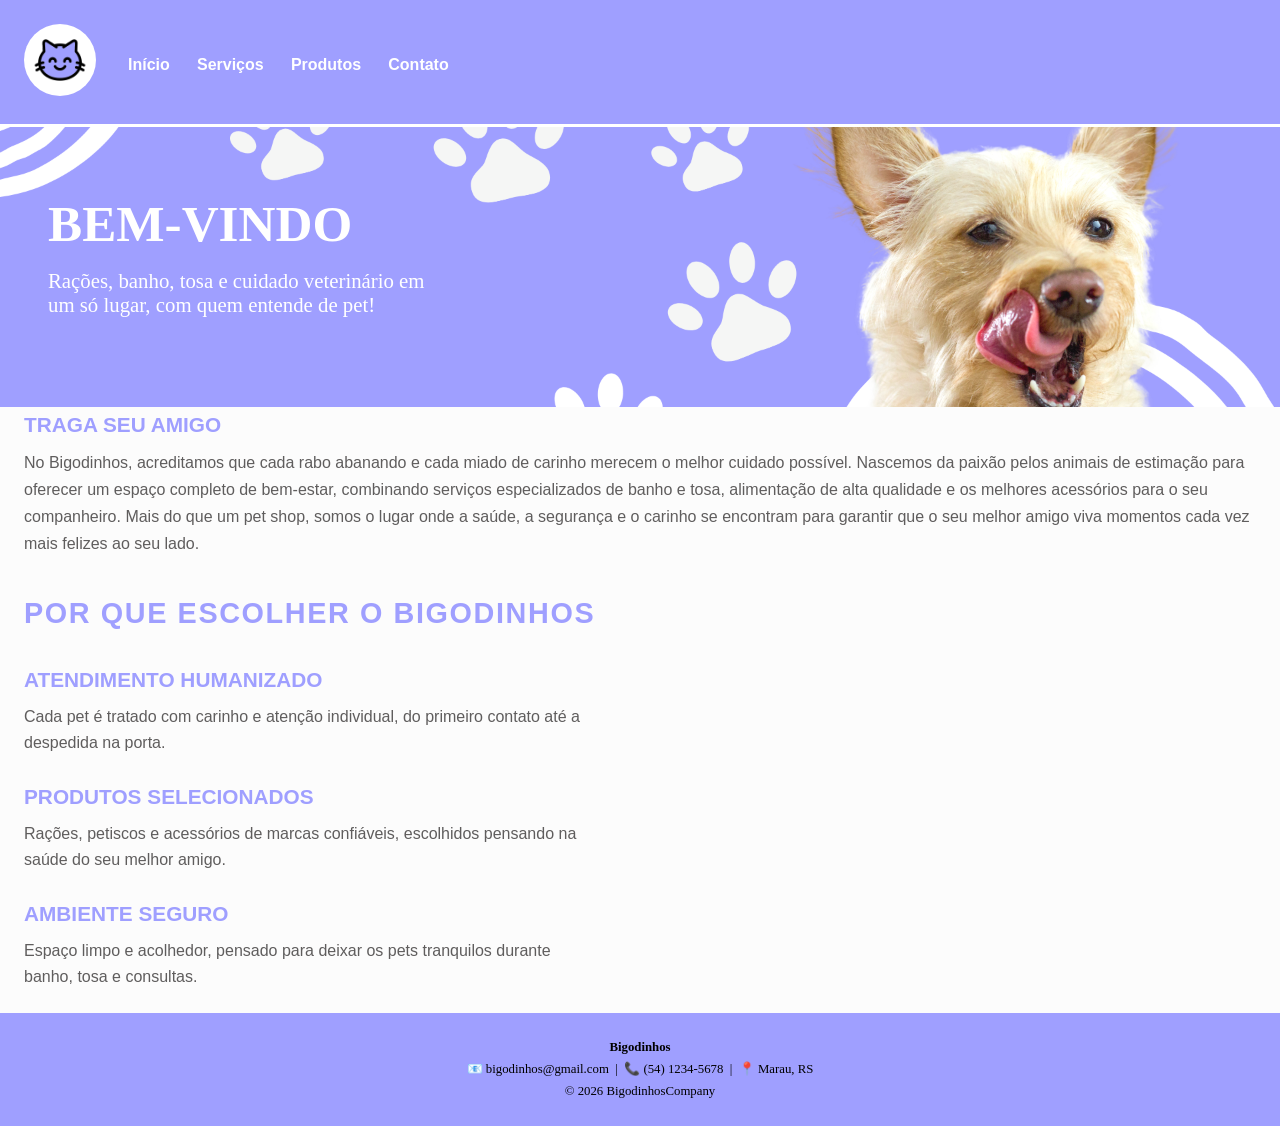
==== index.html @ 8270c91a "Troca secao da equipe por diferenciais da loja" ====
<!DOCTYPE html>
<html lang="pt-br">

<head>
    <meta charset="UTF-8">
    <meta name="viewport" content="width=device-width, initial-scale=1.0">
    <link rel="shortcut icon" href="img/favicon.ico" type="image/x-icon">
    <link rel="stylesheet" href="css/styles.css">
    <title>Bigodinhos</title>
</head>

<body>

    <header>
        <div class="navegacao">
            <a href="index.html"><img src="img/favicon.ico" alt="Bigodinhos" width="100"></a>
            <nav>
                <ul class="links-nav">
                    <li>
                        <a href="index.html">Início</a>
                    </li>
                    <li>
                        <a href="servicos.html">Serviços</a>
                    </li>
                    <li>
                        <a href="produtos.html">Produtos</a>
                    </li>
                    <li>
                        <a href="contato.html">Contato</a>
                    </li>
                </ul>
            </nav>
        </div>
    </header>

    <main>

        <div class="banner">
            <h2>BEM-VINDO</h2>
            <p>Rações, banho, tosa e cuidado veterinário em um só lugar, com quem entende de pet!</p>
        </div>

        <section class="produtos">
            <h3>TRAGA SEU AMIGO</h3>
            <p>
                No Bigodinhos, acreditamos que cada rabo abanando e cada miado de carinho merecem o melhor cuidado
                possível. Nascemos da paixão pelos animais de estimação para oferecer um espaço completo de
                bem-estar, combinando serviços especializados de banho e tosa, alimentação de alta qualidade e os
                melhores acessórios para o seu companheiro. Mais do que um pet shop, somos o lugar onde a saúde, a
                segurança e o carinho se encontram para garantir que o seu melhor amigo viva momentos cada vez mais
                felizes ao seu lado.
            </p>
        </section>

        <section class="produtos">
            <h2>POR QUE ESCOLHER O BIGODINHOS</h2>

            <article>
                <h3>ATENDIMENTO HUMANIZADO</h3>
                <p>
                    Cada pet é tratado com carinho e atenção individual, do primeiro contato até a despedida na
                    porta.
                </p>
            </article>

            <article>
                <h3>PRODUTOS SELECIONADOS</h3>
                <p>
                    Rações, petiscos e acessórios de marcas confiáveis, escolhidos pensando na saúde do seu melhor
                    amigo.
                </p>
            </article>

            <article>
                <h3>AMBIENTE SEGURO</h3>
                <p>
                    Espaço limpo e acolhedor, pensado para deixar os pets tranquilos durante banho, tosa e consultas.
                </p>
            </article>
        </section>

    </main>

    <footer class="rodape">
        <div>
            <p><b>Bigodinhos</b></p>
            <p>📧 bigodinhos@gmail.com &nbsp;|&nbsp; 📞 (54) 1234-5678 &nbsp;|&nbsp; 📍 Marau, RS</p>
            <p>© 2026 BigodinhosCompany</p>
        </div>
    </footer>

</body>
</html>
---- css/styles.css ----
/* Geral */

*, *::before, *::after {
    box-sizing: border-box;
    margin: 0;
    padding: 0;
}

body {
    font-family: 'Poppins', sans-serif;
    background-color: #fcfcfc;
}

header {
    background-color: #9f9fff;
    padding: 1.5rem;
    border-bottom: 0.2rem solid #fff;
}

header img {
    width: 4.5rem;
    border-radius: 50%;
    background: #fff;
    padding: 0.5rem;
}

.navegacao {
    display: flex;
}

.links-nav {
    display: flex;
    list-style: none;
    gap: 1.7rem;
    margin: 2rem 0 0 2rem;
}

.links-nav a {
    color: #fff;
    font-weight: bold;
    text-decoration: none;
}

.banner {
    /* Sai da pasta do CSS e vai para a pasta img */
    background: url("../img/banner.png") center / cover no-repeat;
    padding: 3rem;
    height: 17.5rem;
    color: #fff;
    font-family: Helvetica Neue;
}

.banner h2 {
    font-size: 3.2rem;
    margin: 1.2rem 0 1rem;
}

.banner p {
    font-size: 1.3rem;
    max-width: 25rem;
}

.introducao {
    font-size: 1.8rem;
    font-family: 'Lato', sans-serif;
    font-weight: 700;
    letter-spacing: 0.1rem;
    color: #9f9fff;
    margin: 0 0 1rem 1.5rem;
}

.rodape {
    background-color: #9f9fff;
    padding: 1.5rem;
    text-align: center;
    line-height: 1.7;
    font-size: 0.8rem;
    font-family: 'Playfair Display', serif;
}

/* Produtos, Serviços e Início */

.produtos {
    margin-left: 1.5rem;
    font-size: 1.3rem;
    color: #9f9fff;
    line-height: 1.7;
    font-weight: 540;
}

.produtos li {
    list-style: none;
    margin-bottom: 1rem;
}

.produtos p {
    font-size: 1rem;
    color: #5f5d5d;
}

.produtos img {
    margin-top: 0.5rem;
    border-radius: 0.5rem;
}

.produtos h2 {
    font-size: 1.8rem;
    font-family: 'Lato', sans-serif;
    font-weight: 700;
    letter-spacing: 0.1rem;
    color: #9f9fff;
    margin: 2rem 0 1.5rem;
}

.produtos h3 {
    font-size: 1.3rem;
    color: #9f9fff;
    margin-bottom: 0.4rem;
}

.produtos article {
    margin-bottom: 1.5rem;
    max-width: 35rem;
}

.produtos article p {
    font-size: 1rem;
    color: #5f5d5d;
    line-height: 1.6;
}

.div-servicos {
    display: flex;
    gap: 6rem;
}

.div-servicos p {
    max-width: 22rem;
}

table {
    width: 60%;
    margin-left: 1rem;
}

th {
    background-color: #9f9fff;
    color: #fff;
    padding: 0.5rem;
}

td {
    padding: 0.5rem;
    text-align: center;
    border: 1px solid #9f9fff;
}

/* Contato */

.divisaoformulario {
    border: 0.4rem solid #9f9fff;
    border-radius: 1rem;
    margin-left: 1.5rem;
    max-width: 35rem;
    background-color: #fff;
}

.formulario {
    padding: 1.5rem;
}

.formulario label, .form-group label, .label-block {
    font-weight: 550;
    color: #9f9fff;
}

.formulario :is(input, select, textarea), .form-group select {
    padding: 0.9rem;
    margin-top: 0.3rem;
    border: 0.1rem solid #5f5d5d;
    border-radius: 0.2rem;
    font-family: Helvetica Neue;
    font-size: 1rem;
}

.subtitulo-formulario {
    color: #9f9fff;
}

.botao {
    background: #9b99ea;
    color: #fff;
    border: none;
    border-radius: 1rem;
    padding: 0.8rem 2rem;
    cursor: pointer;
}

/* Celular */
 
@media (max-width: 768px) {
 
    /* Geral */
    img {
        max-width: 100%;
        height: auto;
    }
 
    header {
        padding: 1rem;
    }
 
    header {
        display: flex;
        align-items: center;
        gap: 1rem;
    }
 
    header img {
        width: 3.5rem;
        padding: 0.4rem;
        flex-shrink: 0;
    }
 
    .navegacao {
        flex: 1;
        flex-wrap: nowrap;
        align-items: center;
        gap: 1.2rem;
    }
 
    .links-nav {
        flex-wrap: wrap;
        gap: 0.5rem 1rem;
        margin: 0;
    }
 
    .banner {
        padding: 2rem 1rem;
        background: #9f9fff;
        height: auto;
    }
 
    .banner h2 {
        font-size: 2rem;
        margin: 1rem 0;
    }
 
    .banner p {
        font-size: 1.1rem;
        max-width: 100%;
    }
 
    .introducao {
        font-size: 1.4rem;
        margin: 0 0 1rem 1rem;
    }
 
    .rodape {
        padding: 1rem;
    }
 
    /* Produtos, Serviços e Início */
    .produtos {
        margin-left: 1rem;
        font-size: 1.1rem;
    }

    .produtos h2 {
        font-size: 1.4rem;
        margin: 1.5rem 0 1rem;
    }

    .produtos article {
        max-width: 100%;
    }
 
    .div-servicos {
        flex-direction: column;
        gap: 1.5rem;
        margin-left: 1rem;
        margin-right: 1rem;
    }
 
    .div-servicos p {
        max-width: 100%;
    }
 
    table {
        width: 100%;
        margin-left: 0;
        font-size: 0.85rem;
    }
 
    th, td {
        padding: 0.3rem;
    }
 
    /* Contato */
    .divisaoformulario {
        margin: 0 1rem;
        max-width: 100%;
        border-width: 0.3rem;
    }
 
    .formulario {
        padding: 1rem;
    }
 
    .formulario :is(input:not([type="radio"], [type="checkbox"]), select, textarea),
    .form-group select {
        width: 100%;
        padding: 0.8rem;
    }
 
    .botao {
        width: 100%;
    }

    /* Centralizar*/
    .introducao, .div-servicos{
        text-align: center;
    }

    .introducao {
        margin-left: 0;
    }

    .produtos {
        margin: 0 1rem;
    }

    .produtos article {
        margin-left: auto;
        margin-right: auto;
    }

    .div-servicos {
        align-items: center;
    }

    table {
        margin: 0 auto;
    }
}
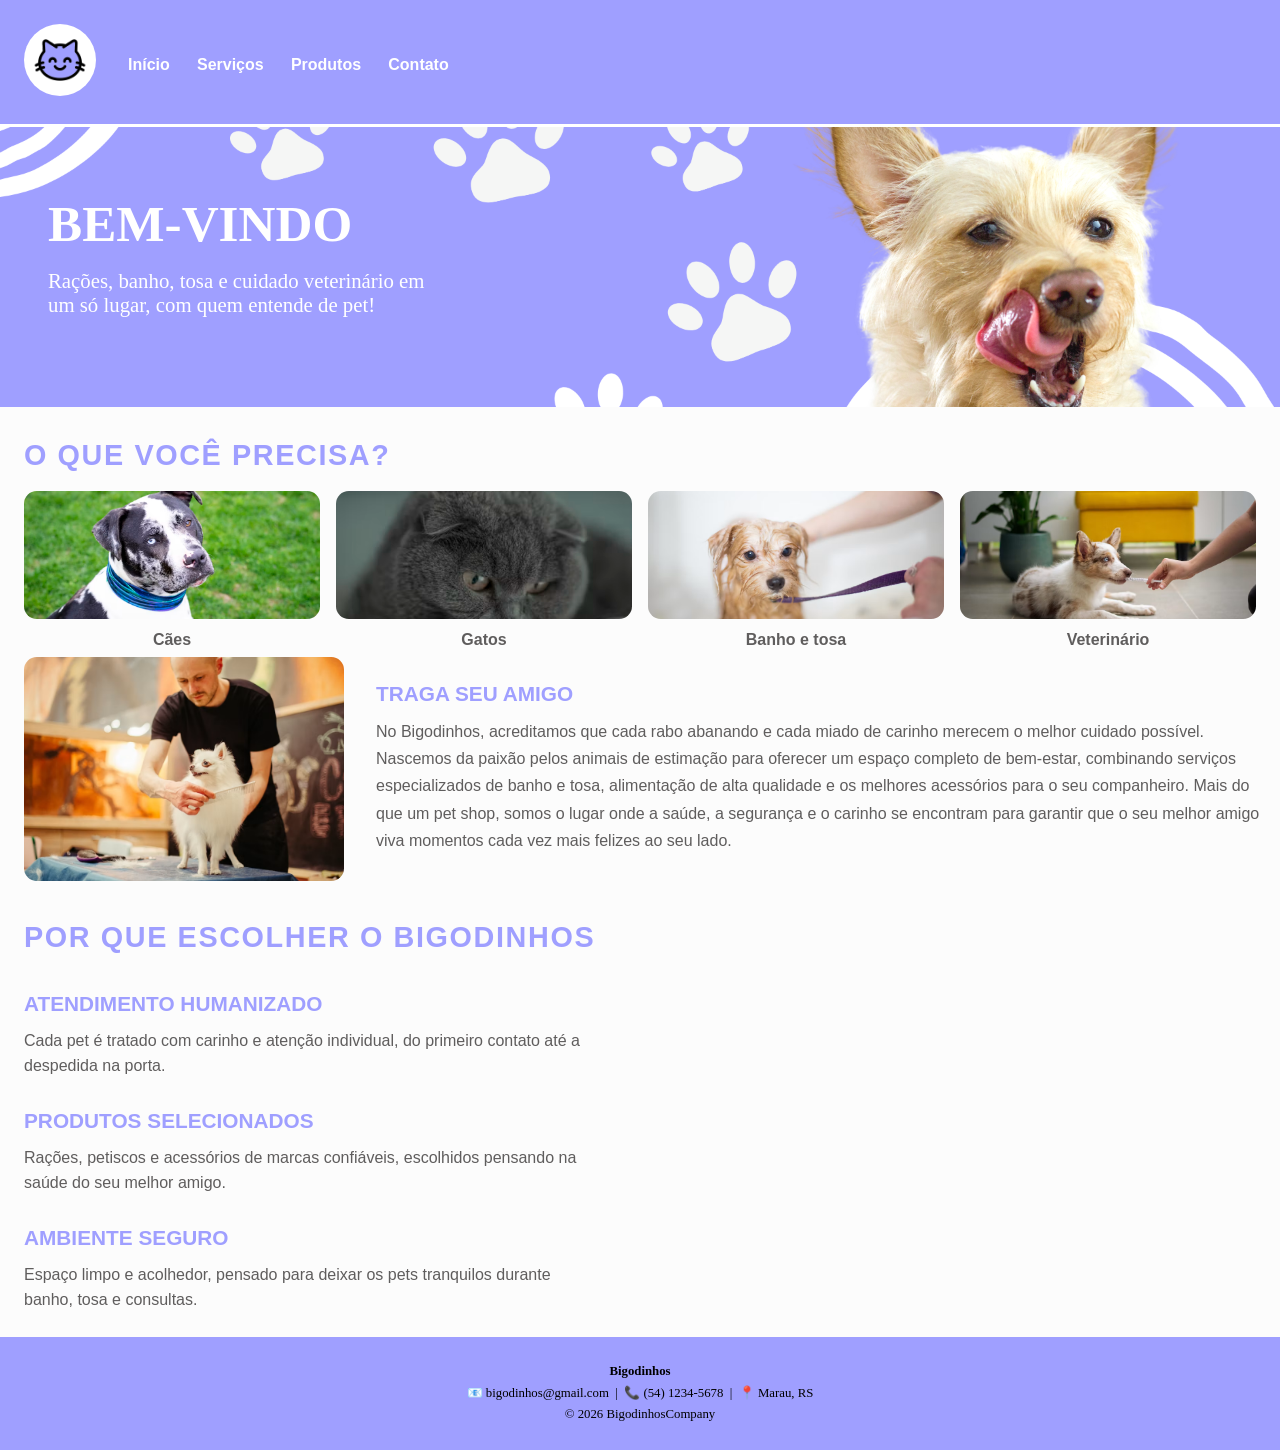
==== commit dec93192: "Adiciona categorias e foto da loja no index" ====
--- a/index.html
+++ b/index.html
@@ -40,16 +40,43 @@
             <p>Rações, banho, tosa e cuidado veterinário em um só lugar, com quem entende de pet!</p>
         </div>
 
+        <section class="categorias">
+            <h2>O QUE VOCÊ PRECISA?</h2>
+            <div class="grade-categorias">
+                <div class="categoria">
+                    <img src="img/categoria-caes.jpg" alt="Cães">
+                    <p>Cães</p>
+                </div>
+                <div class="categoria">
+                    <img src="img/categoria-gatos.jpg" alt="Gatos">
+                    <p>Gatos</p>
+                </div>
+                <div class="categoria">
+                    <img src="img/categoria-banho.jpg" alt="Banho e tosa">
+                    <p>Banho e tosa</p>
+                </div>
+                <div class="categoria">
+                    <img src="img/categoria-vet.jpg" alt="Veterinário">
+                    <p>Veterinário</p>
+                </div>
+            </div>
+        </section>
+
         <section class="produtos">
-            <h3>TRAGA SEU AMIGO</h3>
-            <p>
-                No Bigodinhos, acreditamos que cada rabo abanando e cada miado de carinho merecem o melhor cuidado
-                possível. Nascemos da paixão pelos animais de estimação para oferecer um espaço completo de
-                bem-estar, combinando serviços especializados de banho e tosa, alimentação de alta qualidade e os
-                melhores acessórios para o seu companheiro. Mais do que um pet shop, somos o lugar onde a saúde, a
-                segurança e o carinho se encontram para garantir que o seu melhor amigo viva momentos cada vez mais
-                felizes ao seu lado.
-            </p>
+            <div class="div-loja">
+                <img src="img/loja.jpg" alt="Bigodinhos pet shop">
+                <div>
+                    <h3>TRAGA SEU AMIGO</h3>
+                    <p>
+                        No Bigodinhos, acreditamos que cada rabo abanando e cada miado de carinho merecem o melhor
+                        cuidado possível. Nascemos da paixão pelos animais de estimação para oferecer um espaço
+                        completo de bem-estar, combinando serviços especializados de banho e tosa, alimentação de
+                        alta qualidade e os melhores acessórios para o seu companheiro. Mais do que um pet shop,
+                        somos o lugar onde a saúde, a segurança e o carinho se encontram para garantir que o seu
+                        melhor amigo viva momentos cada vez mais felizes ao seu lado.
+                    </p>
+                </div>
+            </div>
         </section>
 
         <section class="produtos">
--- a/css/styles.css
+++ b/css/styles.css
@@ -78,6 +78,44 @@
     font-family: 'Playfair Display', serif;
 }
 
+/* Categorias */
+
+.categorias {
+    padding: 2rem 1.5rem 0;
+}
+
+.categorias h2 {
+    font-size: 1.8rem;
+    font-family: 'Lato', sans-serif;
+    font-weight: 700;
+    letter-spacing: 0.1rem;
+    color: #9f9fff;
+    margin-bottom: 1.2rem;
+}
+
+.grade-categorias {
+    display: grid;
+    grid-template-columns: repeat(4, 1fr);
+    gap: 1rem;
+}
+
+.categoria {
+    text-align: center;
+}
+
+.categoria img {
+    width: 100%;
+    height: 8rem;
+    object-fit: cover;
+    border-radius: 0.8rem;
+}
+
+.categoria p {
+    margin-top: 0.5rem;
+    font-weight: 700;
+    color: #5f5d5d;
+}
+
 /* Produtos, Serviços e Início */
 
 .produtos {
@@ -127,6 +165,31 @@
     font-size: 1rem;
     color: #5f5d5d;
     line-height: 1.6;
+}
+
+.div-loja {
+    display: flex;
+    align-items: center;
+    gap: 2rem;
+}
+
+.div-loja img {
+    flex: 1;
+    width: 100%;
+    max-width: 20rem;
+    height: 14rem;
+    object-fit: cover;
+    border-radius: 0.8rem;
+}
+
+.div-loja > div {
+    flex: 1;
+}
+
+.div-loja h3 {
+    font-size: 1.3rem;
+    color: #9f9fff;
+    margin-bottom: 0.4rem;
 }
 
 .div-servicos {
@@ -259,6 +322,15 @@
     .rodape {
         padding: 1rem;
     }
+
+    /* Categorias */
+    .categorias {
+        padding: 1.5rem 1rem 0;
+    }
+
+    .grade-categorias {
+        grid-template-columns: repeat(2, 1fr);
+    }
  
     /* Produtos, Serviços e Início */
     .produtos {
@@ -272,6 +344,15 @@
     }
 
     .produtos article {
+        max-width: 100%;
+    }
+
+    .div-loja {
+        flex-direction: column;
+        text-align: center;
+    }
+
+    .div-loja img {
         max-width: 100%;
     }
  
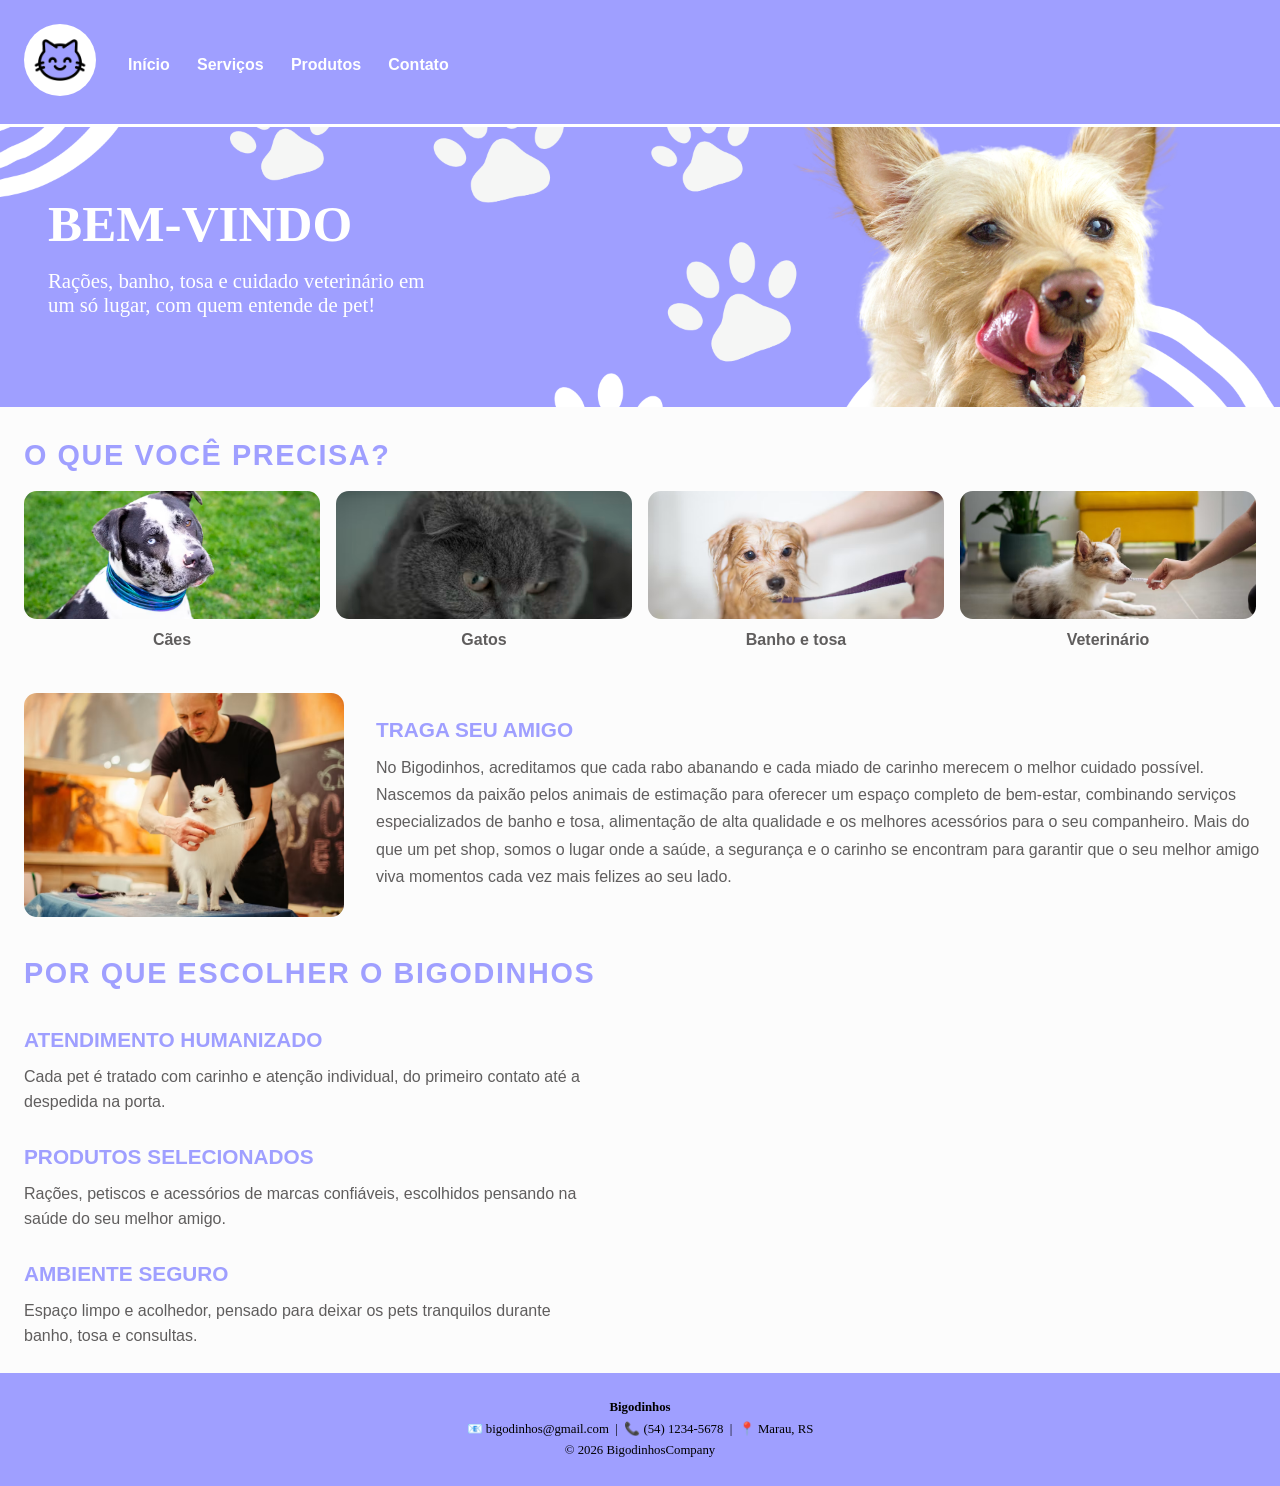
==== commit 152e75e0: "Update index.html" ====
--- a/index.html
+++ b/index.html
@@ -62,6 +62,8 @@
             </div>
         </section>
 
+        <br> <br>
+
         <section class="produtos">
             <div class="div-loja">
                 <img src="img/loja.jpg" alt="Bigodinhos pet shop">
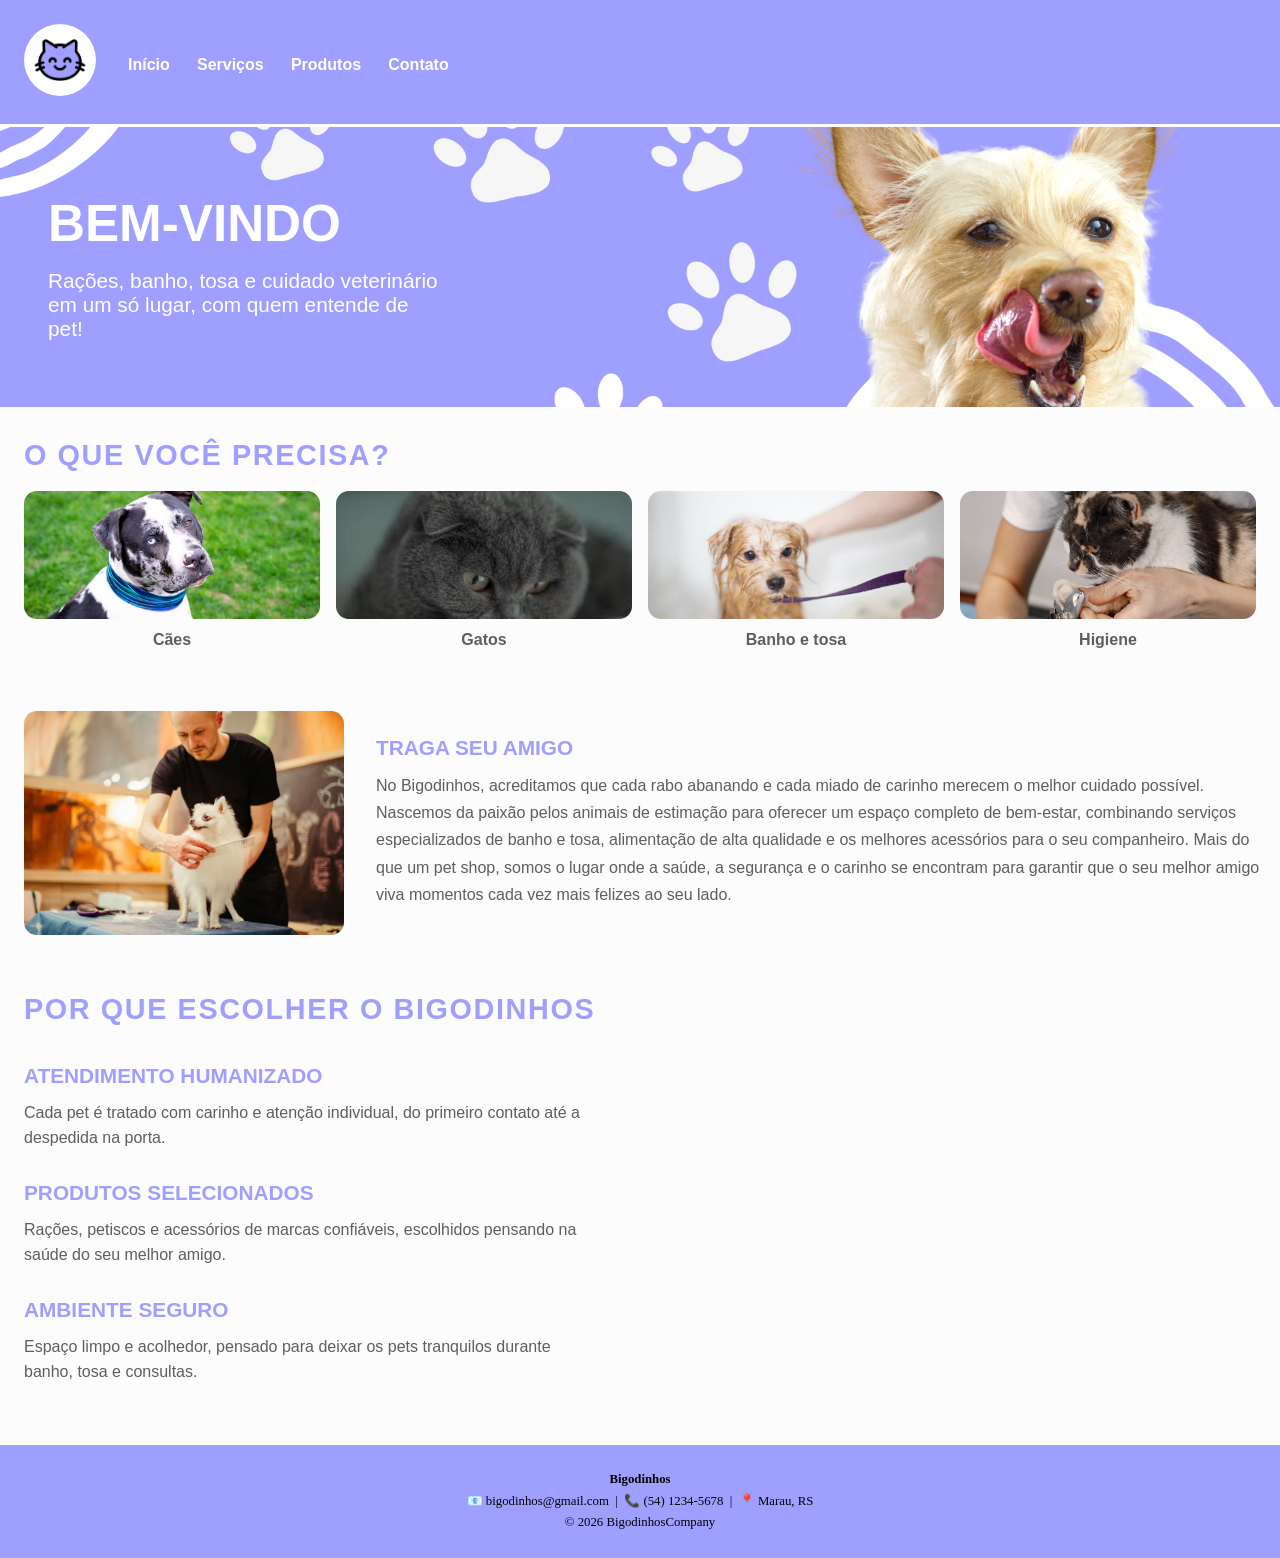
==== commit 9045872a: "aaa" ====
--- a/index.html
+++ b/index.html
@@ -56,13 +56,13 @@
                     <p>Banho e tosa</p>
                 </div>
                 <div class="categoria">
-                    <img src="img/categoria-vet.jpg" alt="Veterinário">
-                    <p>Veterinário</p>
+                    <img src="img/categoria-unhas.jpg" alt="Higiene">
+                    <p>Higiene</p>
                 </div>
             </div>
         </section>
 
-        <br> <br>
+        <br> <br> <br>
 
         <section class="produtos">
             <div class="div-loja">
@@ -81,11 +81,13 @@
             </div>
         </section>
 
+        <br>
+
         <section class="produtos">
             <h2>POR QUE ESCOLHER O BIGODINHOS</h2>
 
             <article>
-                <h3>ATENDIMENTO HUMANIZADO</h3>
+                <h3>ATENDIMENTO HUMANIZADO</h3>               
                 <p>
                     Cada pet é tratado com carinho e atenção individual, do primeiro contato até a despedida na
                     porta.
@@ -108,6 +110,8 @@
             </article>
         </section>
 
+        <br> <br>
+
     </main>
 
     <footer class="rodape">
--- a/css/styles.css
+++ b/css/styles.css
@@ -7,7 +7,7 @@
 }
 
 body {
-    font-family: 'Poppins', sans-serif;
+    font-family: "Helvetica Neue", Helvetica, Arial, sans-serif;
     background-color: #fcfcfc;
 }
 
@@ -47,7 +47,8 @@
     padding: 3rem;
     height: 17.5rem;
     color: #fff;
-    font-family: Helvetica Neue;
+    font-family: 'Urbanist', sans-serif;
+;;
 }
 
 .banner h2 {
@@ -222,7 +223,7 @@
 
 .divisaoformulario {
     border: 0.4rem solid #9f9fff;
-    border-radius: 1rem;
+    border-radius: 0.7rem;
     margin-left: 1.5rem;
     max-width: 35rem;
     background-color: #fff;
@@ -238,7 +239,7 @@
 }
 
 .formulario :is(input, select, textarea), .form-group select {
-    padding: 0.9rem;
+    padding: 1rem;
     margin-top: 0.3rem;
     border: 0.1rem solid #5f5d5d;
     border-radius: 0.2rem;
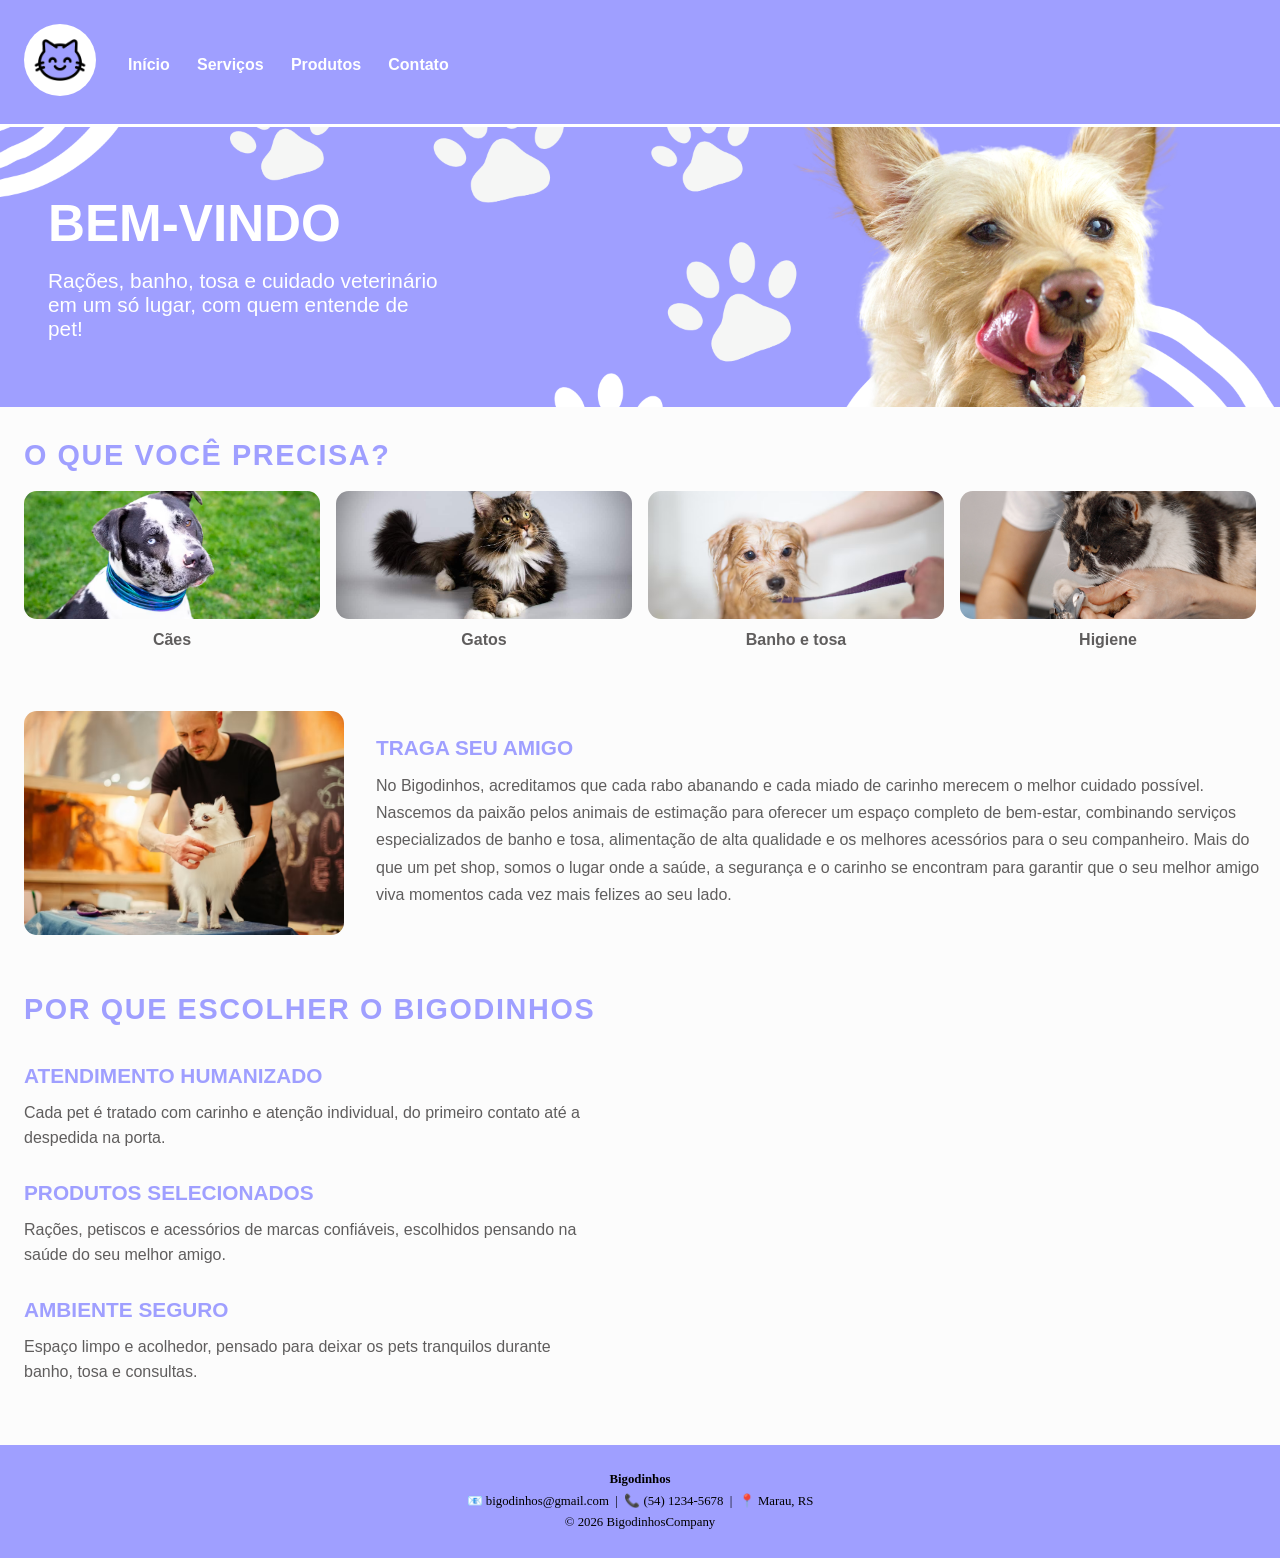
==== commit bdfd7c20: "7 gatooo" ====
--- a/index.html
+++ b/index.html
@@ -48,7 +48,7 @@
                     <p>Cães</p>
                 </div>
                 <div class="categoria">
-                    <img src="img/categoria-gatos.jpg" alt="Gatos">
+                    <img src="img/gatooo.jpg" alt="Gatos">
                     <p>Gatos</p>
                 </div>
                 <div class="categoria">
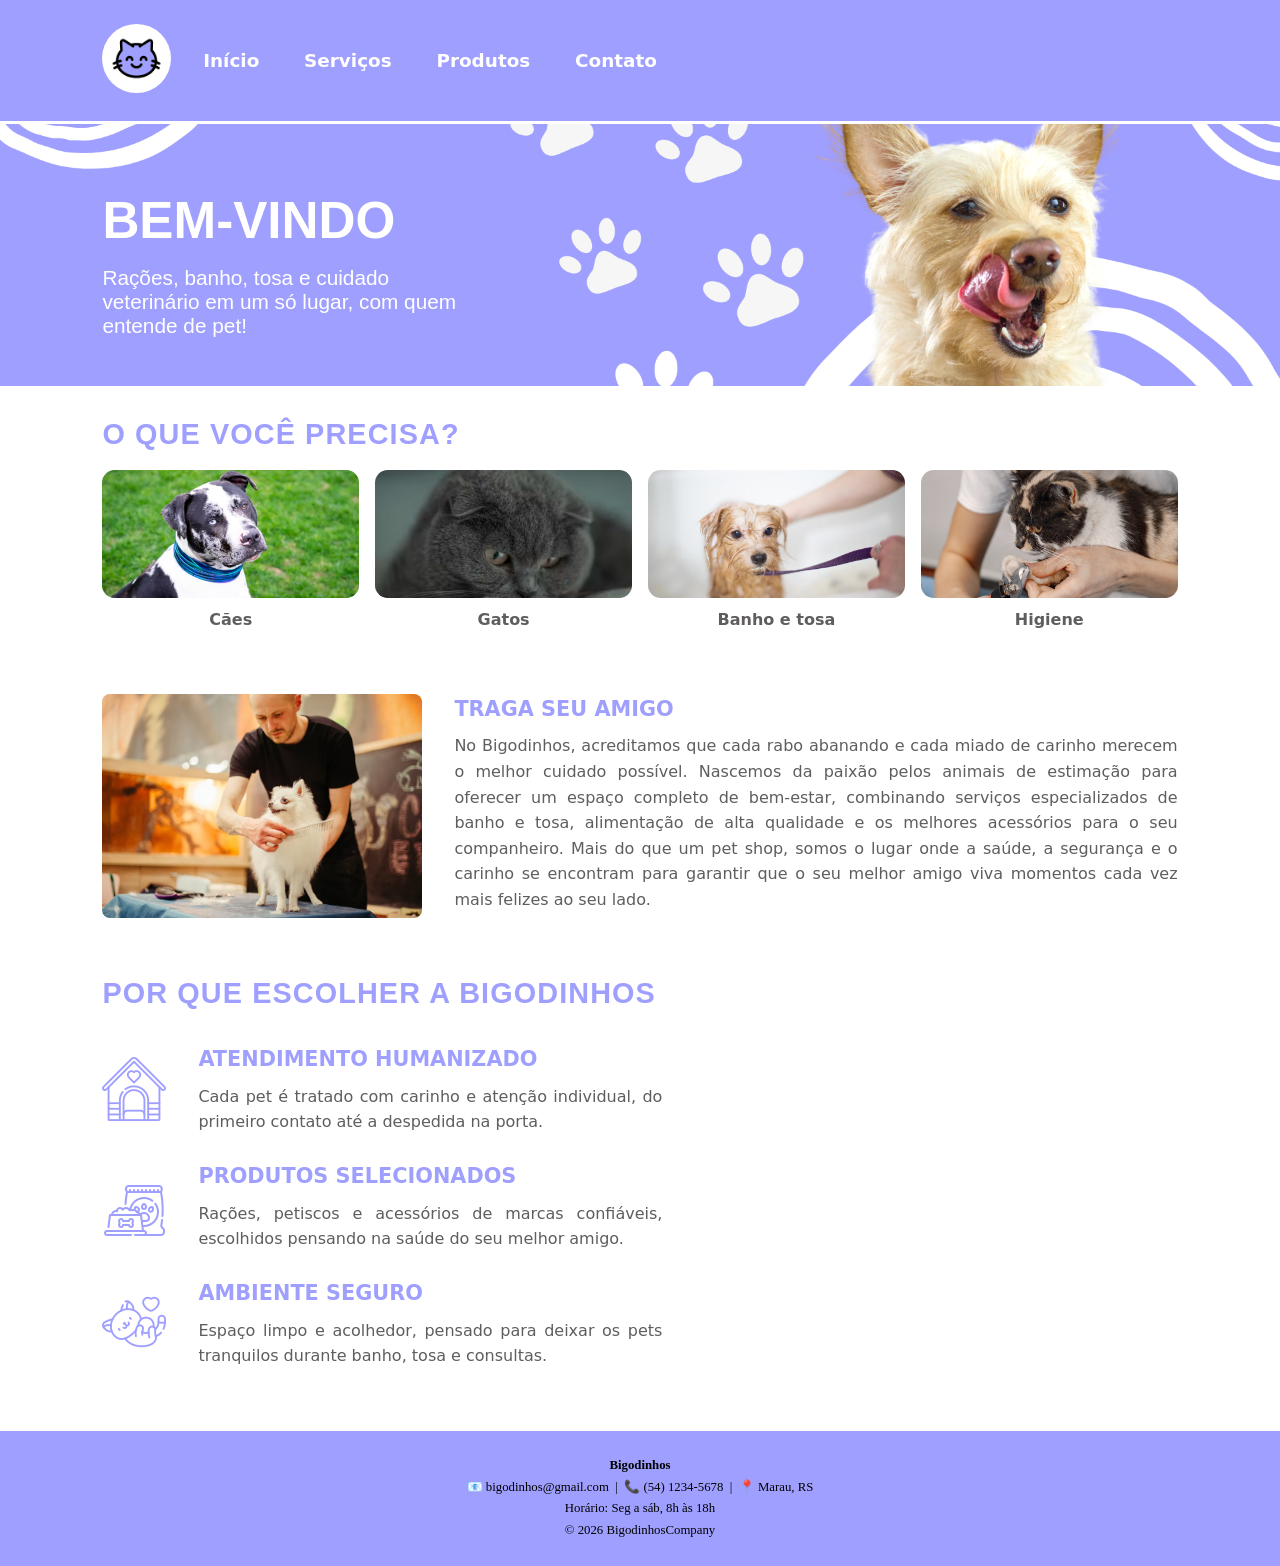
==== commit cd3c5fac: "Mudanças Gerais" ====
--- a/index.html
+++ b/index.html
@@ -48,7 +48,7 @@
                     <p>Cães</p>
                 </div>
                 <div class="categoria">
-                    <img src="img/gatooo.jpg" alt="Gatos">
+                    <img src="img/categoria-gatos.jpg" alt="Gatos">
                     <p>Gatos</p>
                 </div>
                 <div class="categoria">
@@ -84,17 +84,18 @@
         <br>
 
         <section class="produtos">
-            <h2>POR QUE ESCOLHER O BIGODINHOS</h2>
+            <h2>POR QUE ESCOLHER A BIGODINHOS</h2>
 
-            <article>
-                <h3>ATENDIMENTO HUMANIZADO</h3>               
+            <article class="com-icone">
+                <img src="img/casinha-de-cachorro.png" alt="Casa Cachorro">
+                <h3>ATENDIMENTO HUMANIZADO</h3>
                 <p>
-                    Cada pet é tratado com carinho e atenção individual, do primeiro contato até a despedida na
-                    porta.
+                    Cada pet é tratado com carinho e atenção individual, do primeiro contato até a despedida na porta.
                 </p>
             </article>
 
-            <article>
+            <article class="com-icone">
+                <img src="img/racao-para-animais.png" alt="Casa Cachorro">
                 <h3>PRODUTOS SELECIONADOS</h3>
                 <p>
                     Rações, petiscos e acessórios de marcas confiáveis, escolhidos pensando na saúde do seu melhor
@@ -102,25 +103,26 @@
                 </p>
             </article>
 
-            <article>
+            <article class="com-icone">
+                <img src="img/bicho-de-estimacao.png" alt="Gato Feliz">
                 <h3>AMBIENTE SEGURO</h3>
                 <p>
                     Espaço limpo e acolhedor, pensado para deixar os pets tranquilos durante banho, tosa e consultas.
                 </p>
             </article>
         </section>
+    </main>
+</body>
 
-        <br> <br>
+<br> <br>
 
-    </main>
-
-    <footer class="rodape">
+<footer class="rodape">
         <div>
             <p><b>Bigodinhos</b></p>
             <p>📧 bigodinhos@gmail.com &nbsp;|&nbsp; 📞 (54) 1234-5678 &nbsp;|&nbsp; 📍 Marau, RS</p>
+            <p>Horário: Seg a sáb, 8h às 18h</p>
             <p>© 2026 BigodinhosCompany</p>
         </div>
-    </footer>
+</footer>
 
-</body>
 </html>
--- a/css/styles.css
+++ b/css/styles.css
@@ -1,4 +1,7 @@
 /* Geral */
+:root {
+    --lateral: clamp(1.2rem, 8vw, 9rem)
+}
 
 *, *::before, *::after {
     box-sizing: border-box;
@@ -7,18 +10,31 @@
 }
 
 body {
-    font-family: "Helvetica Neue", Helvetica, Arial, sans-serif;
-    background-color: #fcfcfc;
-}
-
+    font-family: system-ui, apple-system, "Segoe UI", Roboto, sans-serif;
+}
+
+header, .banner, .introducao, .categorias, .produtos, .rodape {
+    padding-inline: var(--lateral);
+}
+
+/* Títulos */
+.introducao, .categorias h2, .produtos h2 {
+    font-size: 1.8rem;
+    font-family: 'Lato', sans-serif;
+    font-weight: 700;
+    letter-spacing: 0.07rem;
+    color: #9f9fff;
+}
+
+/* Cabeçalho e Navegação */
 header {
     background-color: #9f9fff;
-    padding: 1.5rem;
+    padding-block: 1.5rem;
     border-bottom: 0.2rem solid #fff;
 }
 
 header img {
-    width: 4.5rem;
+    width: 4.3rem;
     border-radius: 50%;
     background: #fff;
     padding: 0.5rem;
@@ -31,24 +47,24 @@
 .links-nav {
     display: flex;
     list-style: none;
-    gap: 1.7rem;
-    margin: 2rem 0 0 2rem;
+    gap: 2.8rem;
+    margin: 1.6rem 0 0 2rem;
 }
 
 .links-nav a {
     color: #fff;
     font-weight: bold;
     text-decoration: none;
-}
-
+    font-size: 1.15rem;
+}
+
+/* Banner, introdução e rodapé */
 .banner {
-    /* Sai da pasta do CSS e vai para a pasta img */
     background: url("../img/banner.png") center / cover no-repeat;
-    padding: 3rem;
-    height: 17.5rem;
+    padding-block: 3rem;
+    max-height: 18rem;
     color: #fff;
-    font-family: 'Urbanist', sans-serif;
-;;
+    font-family: "Trebuchet MS", sans-serif;
 }
 
 .banner h2 {
@@ -58,21 +74,16 @@
 
 .banner p {
     font-size: 1.3rem;
-    max-width: 25rem;
+    max-width: 23rem;
 }
 
 .introducao {
-    font-size: 1.8rem;
-    font-family: 'Lato', sans-serif;
-    font-weight: 700;
-    letter-spacing: 0.1rem;
-    color: #9f9fff;
-    margin: 0 0 1rem 1.5rem;
+    margin-block: 1rem;
 }
 
 .rodape {
     background-color: #9f9fff;
-    padding: 1.5rem;
+    padding-block: 1.5rem;
     text-align: center;
     line-height: 1.7;
     font-size: 0.8rem;
@@ -80,17 +91,11 @@
 }
 
 /* Categorias */
-
 .categorias {
-    padding: 2rem 1.5rem 0;
+    padding-top: 2rem;
 }
 
 .categorias h2 {
-    font-size: 1.8rem;
-    font-family: 'Lato', sans-serif;
-    font-weight: 700;
-    letter-spacing: 0.1rem;
-    color: #9f9fff;
     margin-bottom: 1.2rem;
 }
 
@@ -104,23 +109,24 @@
     text-align: center;
 }
 
-.categoria img {
-    width: 100%;
-    height: 8rem;
-    object-fit: cover;
-    border-radius: 0.8rem;
-}
-
 .categoria p {
     margin-top: 0.5rem;
     font-weight: 700;
     color: #5f5d5d;
 }
 
+.categoria img {
+    width: 100%;
+    height: 8rem;
+}
+
+.categoria img, .div-loja img {
+    object-fit: cover;
+    border-radius: 0.8rem;
+}
+
 /* Produtos, Serviços e Início */
-
 .produtos {
-    margin-left: 1.5rem;
     font-size: 1.3rem;
     color: #9f9fff;
     line-height: 1.7;
@@ -132,9 +138,22 @@
     margin-bottom: 1rem;
 }
 
+.produtos h2 {
+    margin: 2rem 0 1.5rem;
+}
+
+.produtos h3, .div-loja h3 {
+    font-size: 1.3rem;
+    color: #9f9fff;
+    margin-bottom: 0.4rem;
+}
+
 .produtos p {
     font-size: 1rem;
     color: #5f5d5d;
+    line-height: 1.6;
+    max-width: 50rem;
+    text-align: justify;
 }
 
 .produtos img {
@@ -142,34 +161,35 @@
     border-radius: 0.5rem;
 }
 
-.produtos h2 {
-    font-size: 1.8rem;
-    font-family: 'Lato', sans-serif;
-    font-weight: 700;
-    letter-spacing: 0.1rem;
-    color: #9f9fff;
-    margin: 2rem 0 1.5rem;
-}
-
-.produtos h3 {
-    font-size: 1.3rem;
-    color: #9f9fff;
-    margin-bottom: 0.4rem;
-}
-
 .produtos article {
     margin-bottom: 1.5rem;
     max-width: 35rem;
 }
 
-.produtos article p {
-    font-size: 1rem;
-    color: #5f5d5d;
-    line-height: 1.6;
+.com-icone {
+    display: grid;
+    grid-template-columns: auto 1fr; /* imagem do lado do texto */
+    column-gap: 1rem;
+    align-items: center;
+}
+
+.com-icone img {
+    grid-column: 1;
+    grid-row: span 2; 
+    width: 4rem;
+    margin-top: 0;
+}
+
+.com-icone h3, .com-icone p {
+    grid-column: 2; 
+    margin-left: 1rem;
+}
+
+.div-loja, .div-servicos {
+    display: flex;
 }
 
 .div-loja {
-    display: flex;
     align-items: center;
     gap: 2rem;
 }
@@ -179,22 +199,9 @@
     width: 100%;
     max-width: 20rem;
     height: 14rem;
-    object-fit: cover;
-    border-radius: 0.8rem;
-}
-
-.div-loja > div {
-    flex: 1;
-}
-
-.div-loja h3 {
-    font-size: 1.3rem;
-    color: #9f9fff;
-    margin-bottom: 0.4rem;
 }
 
 .div-servicos {
-    display: flex;
     gap: 6rem;
 }
 
@@ -203,8 +210,8 @@
 }
 
 table {
-    width: 60%;
-    margin-left: 1rem;
+    width: 75%;
+    padding-inline: var(--lateral);
 }
 
 th {
@@ -220,35 +227,38 @@
 }
 
 /* Contato */
-
 .divisaoformulario {
     border: 0.4rem solid #9f9fff;
     border-radius: 0.7rem;
-    margin-left: 1.5rem;
-    max-width: 35rem;
+    width: min(90%, 40rem);
+    margin: 2rem auto;
     background-color: #fff;
 }
 
 .formulario {
-    padding: 1.5rem;
+    padding: 2.5rem;
 }
 
 .formulario label, .form-group label, .label-block {
-    font-weight: 550;
-    color: #9f9fff;
-}
-
-.formulario :is(input, select, textarea), .form-group select {
+    font-weight: 500;
+    font-size: 1.2rem;
+    color: #9f9fff;
+}
+
+.formulario :is(input:not([type="radio"], [type="checkbox"]), select, textarea),
+.form-group select {
+    width: 100%;
     padding: 1rem;
-    margin-top: 0.3rem;
+    margin: 0.3rem 0 1rem;
     border: 0.1rem solid #5f5d5d;
     border-radius: 0.2rem;
-    font-family: Helvetica Neue;
-    font-size: 1rem;
+    font-family: 'Helvetica Neue', Helvetica, sans-serif;
+    font-size: 1.2rem;
 }
 
 .subtitulo-formulario {
     color: #9f9fff;
+    font-size: 1.6rem;
 }
 
 .botao {
@@ -256,86 +266,69 @@
     color: #fff;
     border: none;
     border-radius: 1rem;
-    padding: 0.8rem 2rem;
+    padding: 1rem 3rem;
     cursor: pointer;
-}
-
-/* Celular */
- 
+    font-size: 1rem;
+}
+
+/* Formatação para o Celular */
 @media (max-width: 768px) {
- 
-    /* Geral */
     img {
         max-width: 100%;
         height: auto;
     }
- 
-    header {
-        padding: 1rem;
-    }
- 
+
     header {
         display: flex;
         align-items: center;
         gap: 1rem;
-    }
- 
+        padding-block: 1rem;
+    }
+
     header img {
         width: 3.5rem;
         padding: 0.4rem;
         flex-shrink: 0;
     }
- 
+
     .navegacao {
         flex: 1;
-        flex-wrap: nowrap;
         align-items: center;
-        gap: 1.2rem;
-    }
- 
+        gap: 1rem;
+    }
+
     .links-nav {
         flex-wrap: wrap;
         gap: 0.5rem 1rem;
         margin: 0;
     }
- 
+
     .banner {
-        padding: 2rem 1rem;
+        padding-block: 2rem;
         background: #9f9fff;
-        height: auto;
-    }
- 
+    }
+
     .banner h2 {
         font-size: 2rem;
         margin: 1rem 0;
     }
- 
+
     .banner p {
         font-size: 1.1rem;
         max-width: 100%;
     }
- 
+
     .introducao {
         font-size: 1.4rem;
-        margin: 0 0 1rem 1rem;
-    }
- 
-    .rodape {
-        padding: 1rem;
-    }
-
-    /* Categorias */
-    .categorias {
-        padding: 1.5rem 1rem 0;
+        text-align: center;
+        margin: 0 0 1rem;
     }
 
     .grade-categorias {
         grid-template-columns: repeat(2, 1fr);
     }
- 
-    /* Produtos, Serviços e Início */
+
     .produtos {
-        margin-left: 1rem;
         font-size: 1.1rem;
     }
 
@@ -344,84 +337,44 @@
         margin: 1.5rem 0 1rem;
     }
 
-    .produtos article {
+    .produtos article, .div-servicos p, .div-loja img {
         max-width: 100%;
     }
 
-    .div-loja {
+    .div-loja, .div-servicos {
         flex-direction: column;
+        align-items: center;
         text-align: center;
     }
 
-    .div-loja img {
-        max-width: 100%;
-    }
- 
     .div-servicos {
-        flex-direction: column;
         gap: 1.5rem;
-        margin-left: 1rem;
-        margin-right: 1rem;
-    }
- 
-    .div-servicos p {
-        max-width: 100%;
-    }
- 
+    }
+
     table {
         width: 100%;
-        margin-left: 0;
+        margin: 0 auto;
         font-size: 0.85rem;
     }
- 
+
     th, td {
         padding: 0.3rem;
     }
- 
-    /* Contato */
+
     .divisaoformulario {
-        margin: 0 1rem;
-        max-width: 100%;
         border-width: 0.3rem;
     }
- 
+
     .formulario {
         padding: 1rem;
     }
- 
+
     .formulario :is(input:not([type="radio"], [type="checkbox"]), select, textarea),
     .form-group select {
-        width: 100%;
         padding: 0.8rem;
     }
- 
+
     .botao {
         width: 100%;
     }
-
-    /* Centralizar*/
-    .introducao, .div-servicos{
-        text-align: center;
-    }
-
-    .introducao {
-        margin-left: 0;
-    }
-
-    .produtos {
-        margin: 0 1rem;
-    }
-
-    .produtos article {
-        margin-left: auto;
-        margin-right: auto;
-    }
-
-    .div-servicos {
-        align-items: center;
-    }
-
-    table {
-        margin: 0 auto;
-    }
 }
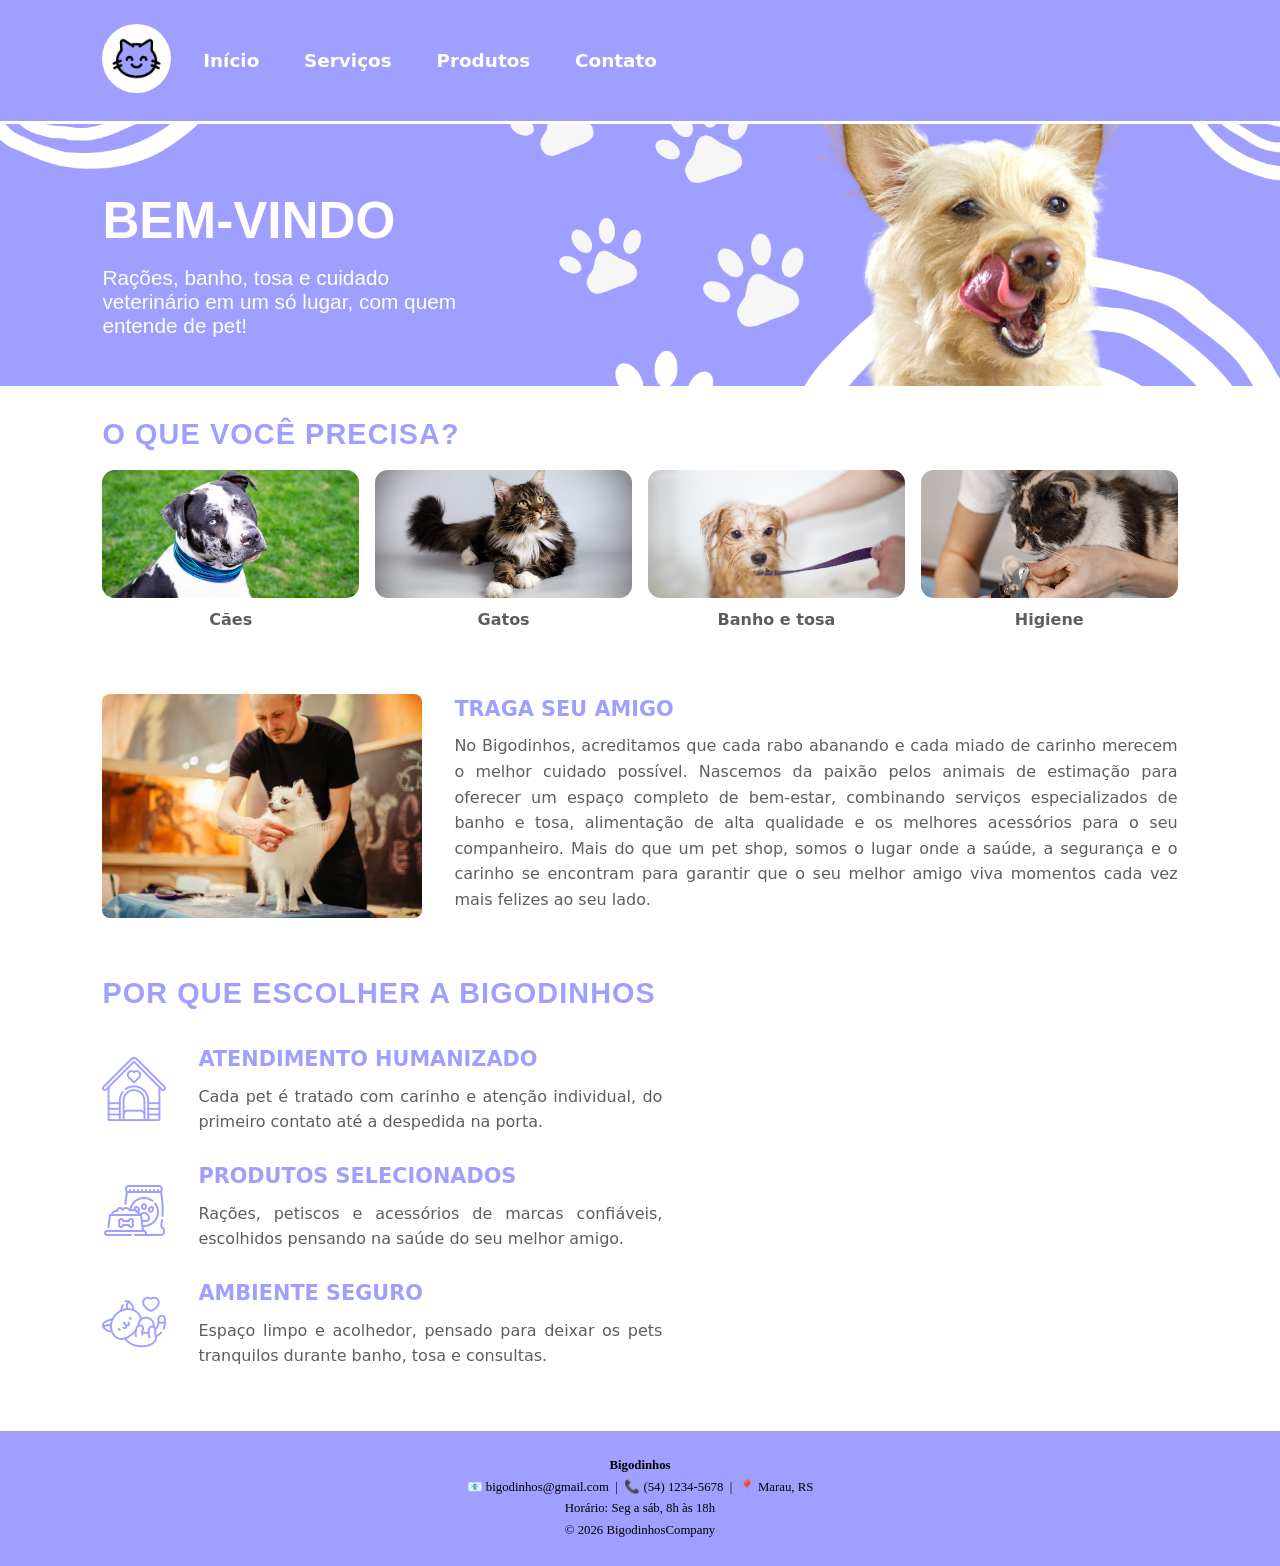
==== commit f976c34d: "Merge branch 'main' of https://github.com/gabrielscariotidasilva-oss/gabrielscariotidasilva" ====
--- a/index.html
+++ b/index.html
@@ -48,7 +48,7 @@
                     <p>Cães</p>
                 </div>
                 <div class="categoria">
-                    <img src="img/categoria-gatos.jpg" alt="Gatos">
+                    <img src="img/gatooo.jpg" alt="Gatos">
                     <p>Gatos</p>
                 </div>
                 <div class="categoria">
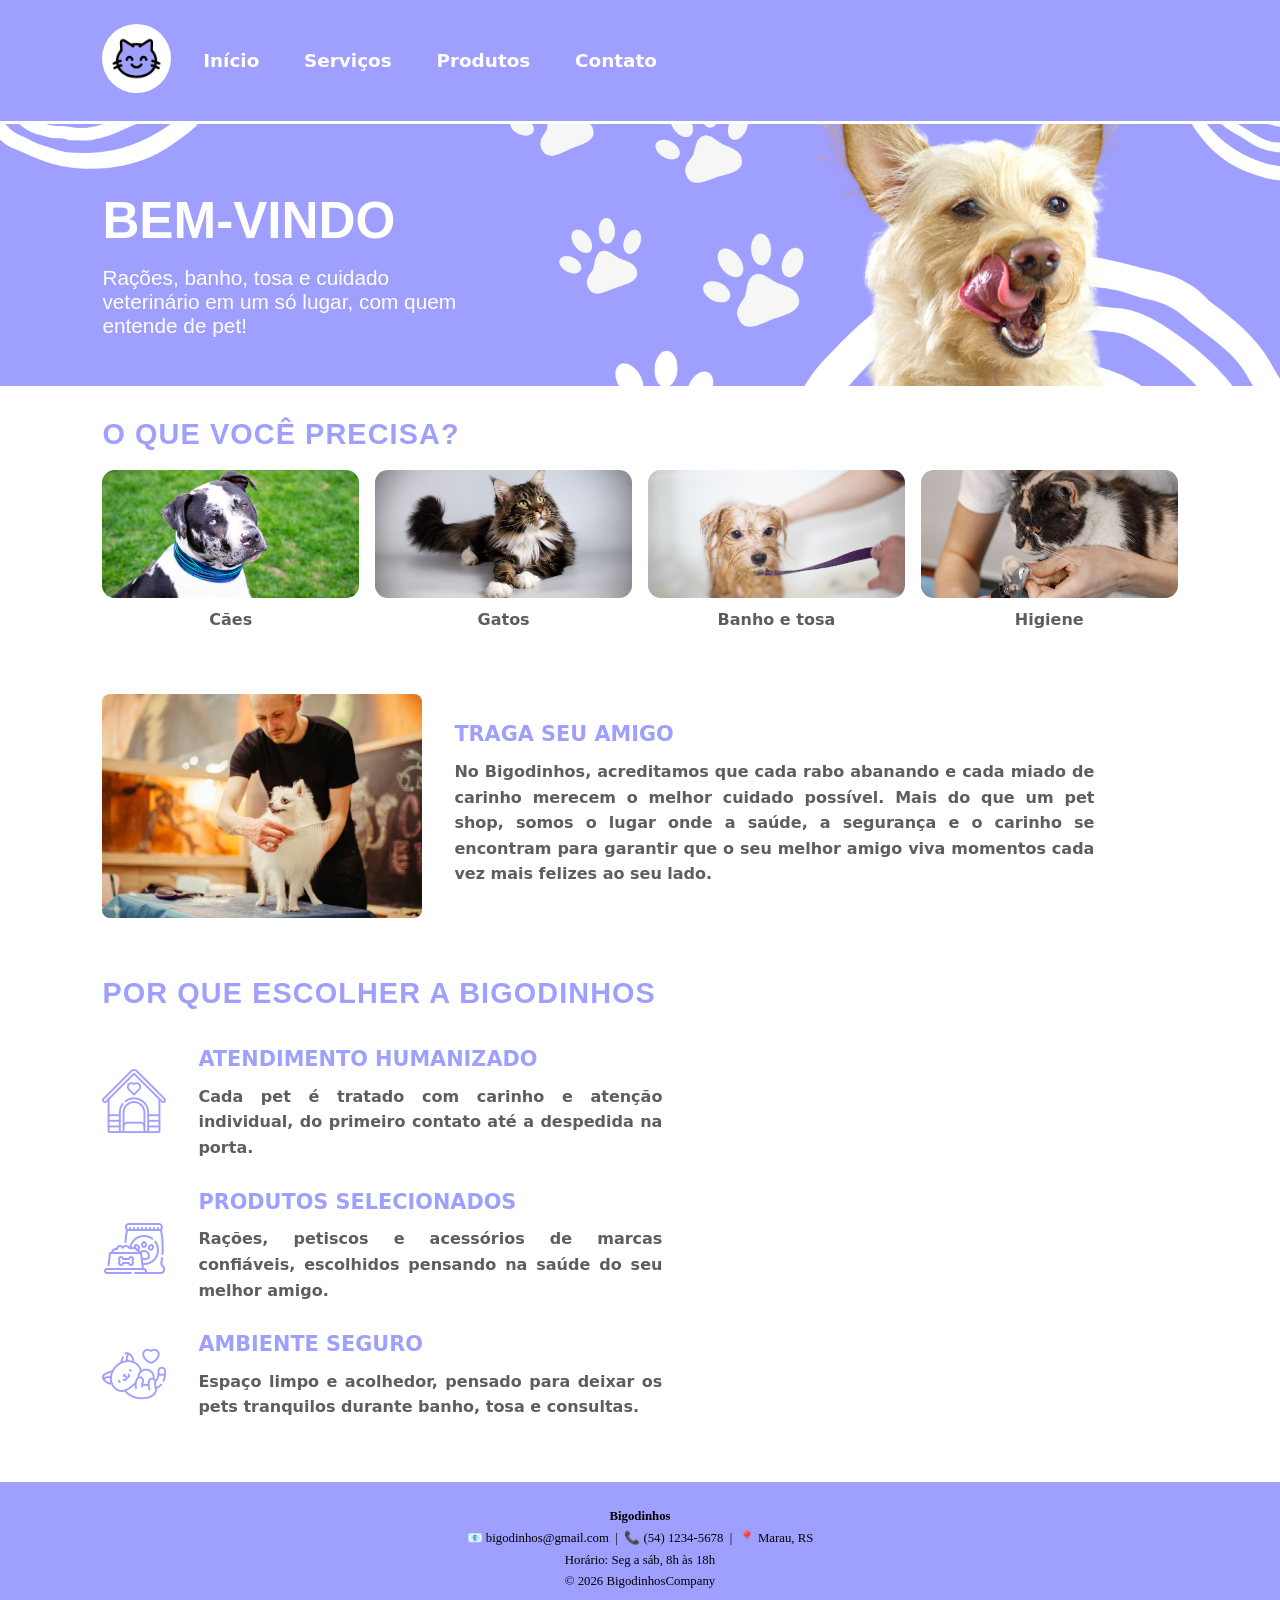
==== commit ed35d111: "mudancas" ====
--- a/index.html
+++ b/index.html
@@ -71,11 +71,7 @@
                     <h3>TRAGA SEU AMIGO</h3>
                     <p>
                         No Bigodinhos, acreditamos que cada rabo abanando e cada miado de carinho merecem o melhor
-                        cuidado possível. Nascemos da paixão pelos animais de estimação para oferecer um espaço
-                        completo de bem-estar, combinando serviços especializados de banho e tosa, alimentação de
-                        alta qualidade e os melhores acessórios para o seu companheiro. Mais do que um pet shop,
-                        somos o lugar onde a saúde, a segurança e o carinho se encontram para garantir que o seu
-                        melhor amigo viva momentos cada vez mais felizes ao seu lado.
+                        cuidado possível. Mais do que um pet shop, somos o lugar onde a saúde, a segurança e o carinho se encontram para garantir que o seu melhor amigo viva momentos cada vez mais felizes ao seu lado.
                     </p>
                 </div>
             </div>
--- a/css/styles.css
+++ b/css/styles.css
@@ -1,6 +1,6 @@
 /* Geral */
 :root {
-    --lateral: clamp(1.2rem, 8vw, 9rem)
+    --lateral: clamp(1.2rem, 8vw, 9rem);
 }
 
 *, *::before, *::after {
@@ -21,7 +21,6 @@
 .introducao, .categorias h2, .produtos h2 {
     font-size: 1.8rem;
     font-family: 'Lato', sans-serif;
-    font-weight: 700;
     letter-spacing: 0.07rem;
     color: #9f9fff;
 }
@@ -62,7 +61,6 @@
 .banner {
     background: url("../img/banner.png") center / cover no-repeat;
     padding-block: 3rem;
-    max-height: 18rem;
     color: #fff;
     font-family: "Trebuchet MS", sans-serif;
 }
@@ -78,6 +76,7 @@
 }
 
 .introducao {
+    font-weight: 700;
     margin-block: 1rem;
 }
 
@@ -130,7 +129,7 @@
     font-size: 1.3rem;
     color: #9f9fff;
     line-height: 1.7;
-    font-weight: 540;
+    font-weight: 600;
 }
 
 .produtos li {
@@ -152,7 +151,7 @@
     font-size: 1rem;
     color: #5f5d5d;
     line-height: 1.6;
-    max-width: 50rem;
+    max-width: 40rem;
     text-align: justify;
 }
 
@@ -174,14 +173,13 @@
 }
 
 .com-icone img {
-    grid-column: 1;
-    grid-row: span 2; 
+    grid-row: span 2;
     width: 4rem;
     margin-top: 0;
 }
 
 .com-icone h3, .com-icone p {
-    grid-column: 2; 
+    grid-column: 2;
     margin-left: 1rem;
 }
 
@@ -211,7 +209,7 @@
 
 table {
     width: 75%;
-    padding-inline: var(--lateral);
+    margin-left: var(--lateral)
 }
 
 th {
@@ -232,7 +230,6 @@
     border-radius: 0.7rem;
     width: min(90%, 40rem);
     margin: 2rem auto;
-    background-color: #fff;
 }
 
 .formulario {
@@ -245,8 +242,7 @@
     color: #9f9fff;
 }
 
-.formulario :is(input:not([type="radio"], [type="checkbox"]), select, textarea),
-.form-group select {
+.formulario input:not([type="radio"], [type="checkbox"]), .formulario select, .formulario textarea, .form-group select {
     width: 100%;
     padding: 1rem;
     margin: 0.3rem 0 1rem;
@@ -262,7 +258,7 @@
 }
 
 .botao {
-    background: #9b99ea;
+    background: #9f9fff;
     color: #fff;
     border: none;
     border-radius: 1rem;
